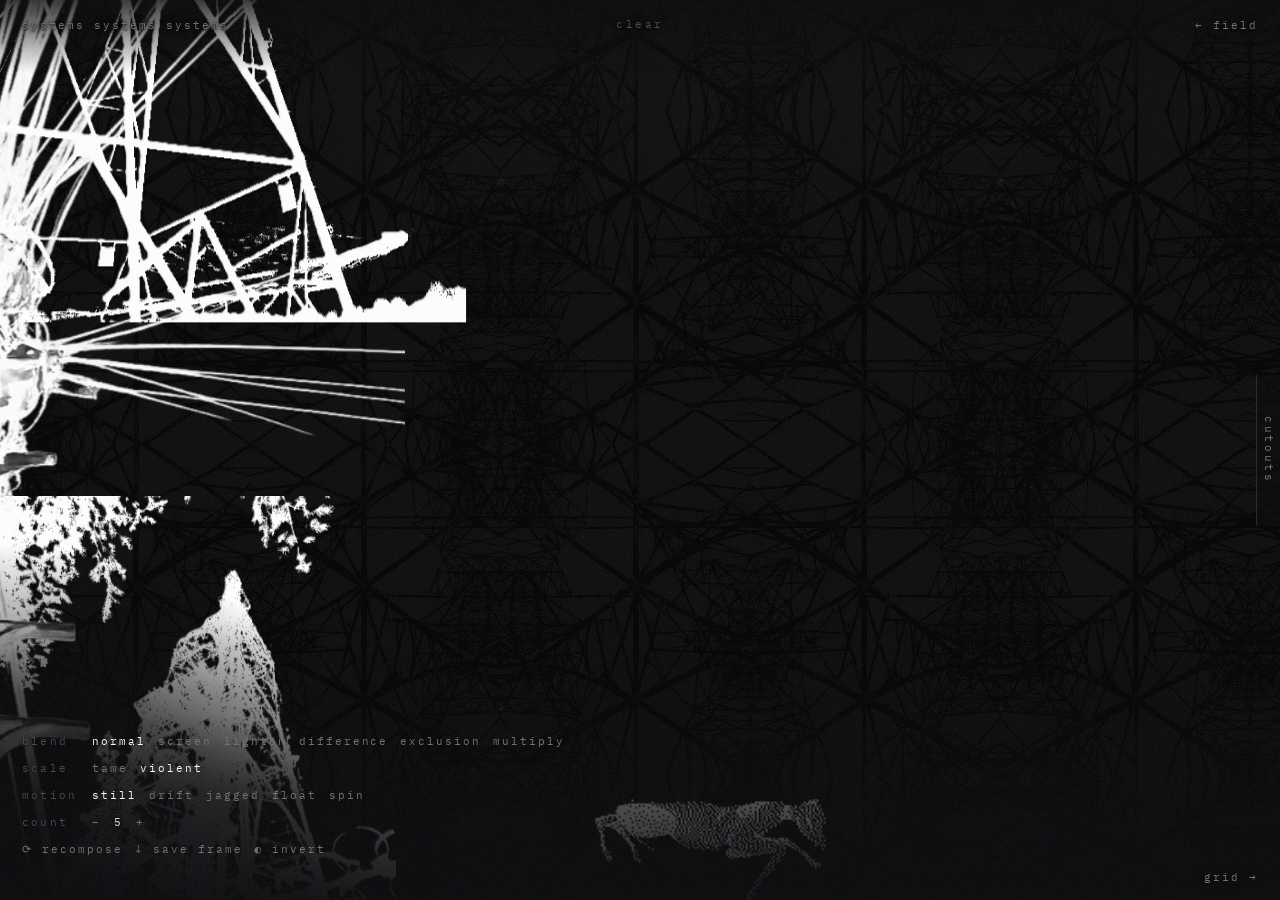
==== cutouts.html @ b9b6f1f6 "cutouts: add a 'clear' toggle that hides all chrome for a clean view Small top-centre toggle flips b" ====
<!DOCTYPE html>
<html lang="en">
<head>
<meta charset="UTF-8">
<meta name="viewport" content="width=device-width, initial-scale=1.0">

<title>systemssystemssystems — cutouts</title>
<meta name="description" content="systemssystemssystems — cutouts layered and blended on the dark ground. a new composition every load.">
<link rel="canonical" href="https://systemssystemssystems.faith/cutouts.html">
<meta name="theme-color" content="#08080a">

<meta property="og:type" content="website">
<meta property="og:site_name" content="systemssystemssystems">
<meta property="og:title" content="systemssystemssystems — cutouts">
<meta property="og:description" content="cutouts layered and blended on the dark ground. a new composition every load.">
<meta property="og:url" content="https://systemssystemssystems.faith/cutouts.html">
<meta property="og:image" content="https://systemssystemssystems.faith/images/1.2.png">
<meta name="twitter:card" content="summary_large_image">

<link rel="icon" type="image/svg+xml" href="favicon.svg">
<link rel="apple-touch-icon" href="apple-touch-icon.png">

<link rel="preconnect" href="https://fonts.googleapis.com">
<link rel="preconnect" href="https://fonts.gstatic.com" crossorigin>
<link href="https://fonts.googleapis.com/css2?family=VT323&family=IBM+Plex+Mono:wght@300;400&display=swap" rel="stylesheet">
<link rel="stylesheet" href="assets/css/site.css">
</head>
<body class="cutoutbody">

<div class="grain" aria-hidden="true"></div>

<div class="mark tl">systems systems systems</div>
<div class="mark tr"><a href="index.html">&larr; field</a></div>
<div class="mark br"><a href="grid.html">grid &rarr;</a></div>
<button type="button" class="clearbtn" id="cutclear" aria-pressed="false" aria-label="toggle clear view">clear</button>

<!-- the compositor surface: filled and moved by cutouts.js -->
<main class="cutstage" id="cutstage" aria-label="cutouts — a new composition every load"></main>

<div class="cutscrim t" aria-hidden="true"></div>
<div class="cutscrim b" aria-hidden="true"></div>
<div class="cutscrim bl" aria-hidden="true"></div>

<nav id="cutpanel" aria-label="compositor controls">
  <div class="crow"><span class="clab">blend</span><div class="copts" id="cutblend"></div></div>
  <div class="crow"><span class="clab">scale</span><div class="copts" id="cutscale"></div></div>
  <div class="crow"><span class="clab">motion</span><div class="copts" id="cutmotion"></div></div>
  <div class="crow"><span class="clab">count</span>
    <div class="cstepper">
      <button type="button" id="cutless" aria-label="fewer cutouts">&minus;</button>
      <span class="cval" id="cutcount">5</span>
      <button type="button" id="cutmore" aria-label="more cutouts">+</button>
    </div>
  </div>
  <div class="crow cedit"><span class="clab">size</span>
    <input type="range" class="csize" id="cutsize" min="0" max="1000" value="500" aria-label="resize selected cutout"></div>
  <div class="crow cedit"><span class="clab">rotate</span>
    <input type="range" class="csize" id="cutrot" min="0" max="360" value="0" aria-label="rotate selected cutout"></div>
  <div class="crow cedit">
    <button type="button" class="cdup" id="cutdup">duplicate</button>
    <button type="button" class="cpinv" id="cutpinv" aria-pressed="false">invert</button>
  </div>
  <div class="crow cedit">
    <button type="button" class="clock" id="cutlock" aria-pressed="false">motion lock</button>
    <button type="button" class="cdel" id="cutdel">remove</button>
  </div>
  <div class="crow cactions">
    <button type="button" class="crecompose" id="cutrecompose">recompose</button>
    <button type="button" class="csave" id="cutsave">save frame</button>
    <button type="button" class="cinvert" id="cutinvert" aria-pressed="false">invert</button>
  </div>
</nav>

<!-- appears while dragging a piece; drop a piece here to remove it -->
<div class="cutbin" id="cutbin" aria-hidden="true">remove</div>

<!-- cutout palette: drag (desktop) or tap (mobile) a cutout onto the canvas -->
<aside class="cuttray" id="cuttray" aria-label="cutout palette">
  <button type="button" class="tray-handle" id="trayHandle" aria-expanded="false" aria-controls="trayItems">cutouts</button>
  <div class="tray-items" id="trayItems"></div>
</aside>

<script src="works.js"></script>
<script src="assets/js/cutouts-extra.js"></script>
<script src="assets/js/cutouts.js"></script>
</body>
</html>
---- assets/css/site.css ----
/* ================================================================
   PALETTE
   ================================================================ */
:root{
  --ground: #08080a;
  --smoke:  #121215;
  --bone:   #e4e2dd;
  --dim:    #70706f;
  --hot:    #ffffff;
}

*{ margin:0; padding:0; box-sizing:border-box; }

html{ background:var(--ground); }

body{
  background:
    radial-gradient(130vw 90vh at 50% -20%, rgba(18,18,21,.5) 0%, transparent 60%),
    url("../../images/texture.png") repeat,
    var(--ground);
  background-size: auto, 500px, auto;
  color:var(--bone);
  font-family:'IBM Plex Mono', monospace;
  overflow-x:hidden;
}

::selection{ background:var(--hot); color:var(--ground); }

/* ---- photocopy grain ---- */
.grain{
  position:fixed; inset:-100px;
  pointer-events:none;
  z-index:50;
  opacity:.09;
  background-image:url("data:image/svg+xml,%3Csvg xmlns='http://www.w3.org/2000/svg' width='300' height='300'%3E%3Cfilter id='n'%3E%3CfeTurbulence type='fractalNoise' baseFrequency='0.9' numOctaves='2'/%3E%3C/filter%3E%3Crect width='300' height='300' filter='url(%23n)'/%3E%3C/svg%3E");
  animation:grain 1.1s steps(4) infinite;
}
@keyframes grain{
  0%{ transform:translate(0,0); }
  25%{ transform:translate(-40px,30px); }
  50%{ transform:translate(30px,-50px); }
  75%{ transform:translate(-30px,-20px); }
  100%{ transform:translate(0,0); }
}

/* ---- corner marks ---- */
.mark{
  position:fixed; z-index:40;
  font-size:11px; letter-spacing:.18em;
  color:var(--dim); text-transform:lowercase;
  /* dark glow so the marks stay legible over busy tiles/pieces (esp. the grid),
     instead of blending into a bright image behind them */
  text-shadow:0 1px 2px rgba(8,8,10,.95), 0 0 10px rgba(8,8,10,.85), 0 0 3px rgba(8,8,10,.9);
}
.mark.tl{ top:18px; left:22px; }
.mark.tr{ top:18px; right:22px; text-align:right; }
.mark.br{ bottom:16px; right:22px; top:auto; text-align:right; }

/* ---- opening screen ---- */
.intro{
  height:100vh;
  display:flex; flex-direction:column;
  align-items:center; justify-content:center;
}

/* ---- the title ----
   A stacked tower of three "systems" storeys on ALL screens.
   Each storey carries its own glitch ghosts on an offset clock.
   Desktop size is set here; mobile size is set in the media
   query at the bottom of this file. */
.intro h1{
  font-family:'VT323', monospace;
  font-size:16vw;
  letter-spacing:.02em;
  line-height:.82;
  font-weight:400;
  color:var(--bone);
  text-transform:uppercase;
  white-space:nowrap;
  text-align:center;
  position:relative;
  opacity:0;
  animation:
    emerge 2s ease .3s forwards,
    flicker 7s steps(1) 2.6s infinite;
}
.intro h1 span{
  position:relative;
  display:block;
}
.intro h1 span::before,
.intro h1 span::after{
  content:attr(data-text);
  position:absolute; inset:0;
  color:var(--bone);
  opacity:0;
  pointer-events:none;
}
.intro h1 span::before{ animation:ghostL 7s steps(1) 2.6s infinite; }
.intro h1 span::after{  animation:ghostR 7s steps(1) 2.6s infinite; }
/* each storey glitches on its own offset clock */
.intro h1 span:nth-child(2)::before,
.intro h1 span:nth-child(2)::after{ animation-delay:4.1s; }
.intro h1 span:nth-child(3)::before,
.intro h1 span:nth-child(3)::after{ animation-delay:5.7s; }

@keyframes emerge{
  from{ opacity:0; filter:blur(12px); }
  to{ opacity:1; filter:blur(0); }
}
@keyframes flicker{
  0%, 100% { opacity:1; }
  11%   { opacity:.55; }
  11.6% { opacity:1; }
  12.1% { opacity:.8; }
  12.5% { opacity:1; }
  37%   { opacity:.7; }
  37.4% { opacity:1; }
  61%   { opacity:.45; }
  61.5% { opacity:.9; }
  62.3% { opacity:1; }
  83%   { opacity:.85; }
  83.5% { opacity:1; }
}
@keyframes ghostL{
  0%, 100% { opacity:0; transform:none; }
  11%   { opacity:.35; transform:translateX(-4px); }
  12.5% { opacity:0;   transform:none; }
  61%   { opacity:.4;  transform:translateX(-6px) skewX(-2deg); }
  62.3% { opacity:0;   transform:none; }
}
@keyframes ghostR{
  0%, 100% { opacity:0; transform:none; }
  11.6% { opacity:.3;  transform:translateX(4px); }
  12.5% { opacity:0;   transform:none; }
  37%   { opacity:.35; transform:translateX(5px); }
  37.4% { opacity:0;   transform:none; }
  61.5% { opacity:.3;  transform:translateX(6px); }
  62.3% { opacity:0;   transform:none; }
}

/* ---- the collage field ---- */
.field{ position:relative; width:100%; }

.piece{
  position:absolute;
  cursor:pointer;
  will-change:transform;
  opacity:1;
  transition:opacity 3.4s ease;
}
.piece.moving{
  opacity:0 !important;
  pointer-events:none;
}

.piece img{
  display:block; width:100%; height:auto;
  filter:brightness(.82);
  box-shadow:0 26px 70px rgba(0,0,0,.7);
  animation:hum var(--humDur, 6s) ease-in-out var(--humDelay, 0s) infinite alternate;
}
@keyframes hum{
  from{ opacity:.45; }
  to{   opacity:1; }
}

.piece:hover img, .piece:focus-visible img{
  animation:humFast 1.1s ease-in-out infinite alternate;
  filter:brightness(1);
  box-shadow:0 0 0 1px var(--hot), 0 30px 80px rgba(0,0,0,.8);
}
/* a quick shallow flutter — the piece is awake, not frozen */
@keyframes humFast{
  from{ opacity:.8; }
  to{   opacity:1; }
}
/* linger (added by script after ~half a second of hovering):
   the flutter quickens further, like current rising in the line */
.piece.linger img{ animation-duration:.55s; }
.piece:hover{ z-index:30 !important; }
.piece:focus-visible{ outline:1px solid var(--hot); outline-offset:6px; z-index:30 !important; }

.piece figcaption{
  position:absolute; left:2px; top:calc(100% + 10px);
  font-size:10px; letter-spacing:.22em;
  color:var(--dim); text-transform:lowercase;
  opacity:0; transition:opacity .45s ease;
  white-space:nowrap;
}
.piece:hover figcaption, .piece:focus-visible figcaption{ opacity:1; }
.piece figcaption b{ color:var(--hot); font-weight:400; margin-right:.8em; }


/* ---- edge static: a fizz of noise around each piece's edges,
   strengthening as the cursor approaches (set as --staticAmt by
   the script; stays 0 on touch screens and for reduced motion) ---- */
.piece::after{
  content:'';
  position:absolute; inset:-3px;
  pointer-events:none;
  background-image:url("data:image/svg+xml,%3Csvg xmlns='http://www.w3.org/2000/svg' width='240' height='240'%3E%3Cfilter id='n'%3E%3CfeTurbulence type='fractalNoise' baseFrequency='0.9' numOctaves='2'/%3E%3C/filter%3E%3Crect width='240' height='240' filter='url(%23n)'/%3E%3C/svg%3E");
  mix-blend-mode:screen;
  opacity:var(--staticAmt, 0);
  -webkit-mask-image:radial-gradient(ellipse 62% 62% at 50% 50%, transparent 38%, black 82%);
  mask-image:radial-gradient(ellipse 62% 62% at 50% 50%, transparent 38%, black 82%);
  animation:staticshift .7s steps(3) infinite;
  transition:opacity .2s linear;
}
@keyframes staticshift{
  0%{ background-position:0 0; }
  33%{ background-position:-70px 45px; }
  66%{ background-position:55px -60px; }
  100%{ background-position:0 0; }
}

/* ---- end mark ---- */
.fin{
  position:relative;
  z-index:31;               /* above field pieces (hover z-index is 30) so a
                               drifting piece can never bury the end text */
  height:60vh;
  display:flex; align-items:center; justify-content:center;
  flex-direction:column; gap:18px;
  font-size:11px; letter-spacing:.34em;
  color:var(--dim); text-transform:lowercase;
}
/* a soft pool of ground behind the text so it stays legible even when a
   bright piece sits directly behind it */
.fin::before{
  content:''; position:absolute; inset:0; z-index:-1; pointer-events:none;
  background:radial-gradient(ellipse 62% 46% at 50% 50%,
    rgba(8,8,10,.92) 0%, rgba(8,8,10,.55) 45%, transparent 75%);
}

/* ---- lightbox ---- */
.box{
  position:fixed; inset:0; z-index:60;
  background:rgba(5,5,6,.97);
  display:none;
  align-items:center; justify-content:center;
  flex-direction:column;
}
.box.open{ display:flex; }
.box img{
  max-width:92vw; max-height:82vh;
  box-shadow:0 40px 120px rgba(0,0,0,.85);
}
.box .cap{
  margin-top:22px; font-size:11px; letter-spacing:.25em;
  color:var(--dim); text-transform:lowercase;
}
.box .cap b{ color:var(--hot); font-weight:400; margin-right:1em; }
.box .close{
  position:absolute; top:16px; right:22px;
  background:none; border:none; color:var(--dim);
  font-family:'IBM Plex Mono',monospace; font-size:12px;
  letter-spacing:.2em; cursor:pointer; padding:8px;
}
.box .close:hover{ color:var(--hot); }
.nav{
  position:absolute; top:0; bottom:0; width:34%;
  background:none; border:none; cursor:pointer;
}
.nav.prev{ left:0; } .nav.next{ right:0; }


/* ---- sound toggle (bottom-left corner) ---- */
button.mark{
  font-family:'IBM Plex Mono', monospace;
  font-size:11px; letter-spacing:.18em;
  color:var(--dim); text-transform:lowercase;
  background:none; border:none; padding:0;
  cursor:pointer;
}
button.mark:hover{ color:var(--hot); }
.mark.bl{ bottom:16px; left:22px; top:auto; }
.mark.bl.playing::before{
  content:'\25CF  ';
  color:var(--hot);
  animation:soundpulse 4s ease-in-out infinite;
}
@keyframes soundpulse{
  0%, 100% { opacity:.25; }
  50%      { opacity:.8; }
}

/* ---- navigation links ---- */
.mark a, .fin a{
  color:var(--dim); text-decoration:none;
  border-bottom:1px solid transparent;
  transition:color .3s ease, border-color .3s ease;
}
.mark a:hover, .fin a:hover{ color:var(--hot); border-bottom-color:var(--hot); }

/* ---- other transmissions: reveal tiktok + substack on hover/press ---- */
.transmissions{ position:relative; display:flex; flex-direction:column; align-items:center; }
/* the trigger looks exactly like a .fin link (buttons don't inherit font) */
.transmissions-trigger{
  font-family:'IBM Plex Mono', monospace;
  font-size:11px; letter-spacing:.34em; text-transform:lowercase;
  color:var(--dim); background:none; border:none; padding:0; cursor:pointer;
  border-bottom:1px solid transparent;
  transition:color .3s ease, border-color .3s ease;
}
.transmissions-trigger:hover{ color:var(--hot); border-bottom-color:var(--hot); }
/* the two links, hidden until the group is hovered, tapped, or focused.
   absolutely positioned so revealing them doesn't shift the page. */
.transmissions-links{
  position:absolute; top:100%; left:50%;
  transform:translateX(-50%) translateY(4px);
  /* The links box overlaps the trigger (negative top margin) and carries the
     visual spacing as top padding, so there is NO dead gap: the cursor moves
     straight from the trigger onto a still-hoverable area and the links stay
     open long enough to click. */
  margin-top:-8px;
  padding:20px 14px 0;
  display:flex; flex-direction:column; align-items:center; gap:12px;
  white-space:nowrap;
  opacity:0; visibility:hidden; pointer-events:none;
  transition:opacity .3s ease, transform .3s ease, visibility 0s linear .3s;
}
.transmissions:hover .transmissions-links,
.transmissions:focus-within .transmissions-links{
  opacity:1; visibility:visible; pointer-events:auto;
  transform:translateX(-50%) translateY(0);
  transition:opacity .3s ease, transform .3s ease, visibility 0s;
}
@media (prefers-reduced-motion:reduce){
  .transmissions-links{ transform:translateX(-50%); transition:visibility 0s linear .3s; }
  .transmissions:hover .transmissions-links,
  .transmissions:focus-within .transmissions-links{ transform:translateX(-50%); transition:visibility 0s; }
}

/* ---- grid page: an infinite draggable sheet ---- */
body.canvasbody{
  position:fixed; inset:0; width:100%;
  overflow:hidden;
  overscroll-behavior:none;
}
.gridcanvas{
  position:fixed; inset:0;
  overflow:hidden;
  touch-action:none;          /* we handle all dragging ourselves */
  cursor:grab;
}
.gridcanvas.dragging{ cursor:grabbing; }
.supergrid{
  position:absolute; left:0; top:0;
  will-change:transform;
}
.gridblock{ position:absolute; }

/* the one-time invitation */
.hint{
  position:fixed; left:50%;
  bottom:calc(18px + env(safe-area-inset-bottom));
  transform:translateX(-50%);
  z-index:40;
  font-size:11px; letter-spacing:.3em;
  color:var(--dim); text-transform:lowercase;
  transition:opacity 1.2s ease;
  pointer-events:none;
}
.hint.gone{ opacity:0; }
.grid{ display:grid; grid-template-columns:repeat(4, 1fr); gap:26px; }
@media (max-width:1100px){ .grid{ grid-template-columns:repeat(3, 1fr); } }

.tile{ cursor:pointer; }
.tile img{
  display:block; width:100%;
  aspect-ratio:1/1; object-fit:cover;   /* uniform squares; change to 3/4 for portrait tiles */
  filter:brightness(.82);
  transition:filter .3s ease, box-shadow .3s ease;
}
.tile:hover img, .tile:focus-visible img{
  filter:brightness(1);
  box-shadow:0 0 0 1px var(--hot);
}
.tile figcaption{
  margin-top:8px; font-size:10px; letter-spacing:.22em;
  color:var(--dim); text-transform:lowercase;
  white-space:nowrap; overflow:hidden; text-overflow:ellipsis;
}
.tile img{
  -webkit-user-drag:none;
  user-select:none;
  -webkit-user-select:none;
}
.tile figcaption b{ color:var(--hot); font-weight:400; margin-right:.8em; }

@media (prefers-reduced-motion: reduce){
  .grain{ animation:none; }
  .intro h1{ animation:emerge 0s forwards; opacity:1; }
  .intro h1 span::before, .intro h1 span::after{ animation:none; opacity:0; }
  .piece{ transform:none !important; transition:none; }
  .piece img{ animation:none; opacity:1; }
  .piece::after{ animation:none; opacity:0 !important; }
}

/* ================================================================
   MOBILE — last in the file so it always wins on small screens
   ================================================================ */
@media (max-width:640px){
  /* sound toggle on phones: bottom-right, lifted clear of browser
     toolbars (safe-area) so it can't collide with anything */
  .mark.bl{
    left:auto; right:22px; top:auto;
    bottom:calc(14px + env(safe-area-inset-bottom));
  }

  /* the sound toggle takes bottom-right on phones, so send the corner
     'cutouts ->' link to bottom-left to avoid overlapping it. On the
     cutouts page the control panel owns bottom-left, so that page keeps
     its corner link bottom-right (no sound toggle there to collide with). */
  .mark.br{
    left:22px; right:auto;
    bottom:calc(14px + env(safe-area-inset-bottom));
  }
  .cutoutbody .mark.br{ left:auto; right:22px; }

  /* the title tower, sized for phones */
  .intro h1{
    font-size:23vw;
    line-height:.82;
    letter-spacing:.03em;
  }

  /* captions can't be hovered on a phone — show them faintly, always */
  .piece figcaption{ opacity:.55; font-size:9px; }

  /* lighter shadows: cheaper to render, and phone screens crush
     dark detail anyway */
  .piece img{ box-shadow:0 14px 36px rgba(0,0,0,.6); }

  /* grid page: two columns on phones */
  .grid{ grid-template-columns:repeat(2, 1fr); gap:14px; }
}

/* ================================================================
   CUTOUTS PAGE (cutouts.html) — a compositor surface.
   Everything here is scoped under .cutoutbody so it can't touch the
   field or grid pages, and the whole page deletes cleanly.
   ================================================================ */
.cutoutbody{ position:fixed; inset:0; width:100%; height:100%; overflow:hidden; }

.cutoutbody .cutstage{ position:fixed; inset:0; z-index:1; overflow:hidden; touch-action:none; }
.cutoutbody .cutout{
  position:absolute; top:0; left:0;
  transform-origin:center center; will-change:transform;
}
.cutoutbody .cutout img{ display:block; width:100%; height:auto; }

/* legibility scrims (between the stage and the marks) */
.cutoutbody .cutscrim{ position:fixed; left:0; right:0; z-index:4; pointer-events:none; }
.cutoutbody .cutscrim.t{ top:0; height:72px;
  background:linear-gradient(to bottom, rgba(8,8,10,.82), transparent); }
.cutoutbody .cutscrim.b{ bottom:0; height:280px;
  background:linear-gradient(to top, rgba(8,8,10,.96), rgba(8,8,10,.72) 38%, rgba(8,8,10,.28) 66%, transparent); }
.cutoutbody .cutscrim.bl{ left:0; right:auto; bottom:0; width:470px; height:400px;
  background:radial-gradient(125% 120% at 0% 100%, rgba(8,8,10,.97), rgba(8,8,10,.64) 44%, transparent 74%); }

/* control cluster — same lowercase, letterspaced voice as the marks */
.cutoutbody #cutpanel{
  position:fixed; z-index:6; left:22px; bottom:44px;
  display:flex; flex-direction:column; gap:13px;
  font-size:11px; letter-spacing:.18em; text-transform:lowercase;
  /* a soft dark halo so the controls hold up over a bright piece behind them */
  text-shadow:0 1px 2px rgba(8,8,10,.9), 0 0 7px rgba(8,8,10,.7);
}
.cutoutbody .crow{ display:flex; align-items:baseline; gap:12px; }
.cutoutbody .clab{ color:#45454a; width:58px; flex:none; letter-spacing:.2em; }
.cutoutbody .copts{ display:flex; gap:12px; flex-wrap:wrap; }
.cutoutbody #cutpanel button{
  font:inherit; letter-spacing:inherit; text-transform:inherit;
  background:none; border:none; padding:0; cursor:pointer;
  color:var(--dim); transition:color .25s ease;
}
.cutoutbody #cutpanel button:hover{ color:var(--bone); }
.cutoutbody #cutpanel button.on{ color:var(--hot); }
.cutoutbody #cutpanel button:disabled{ color:#2c2c30; cursor:default; }
.cutoutbody #cutpanel button:focus-visible{ outline:1px solid var(--hot); outline-offset:3px; }
.cutoutbody .cstepper{ display:flex; align-items:baseline; gap:10px; }
.cutoutbody .cval{ color:var(--bone); min-width:1.4em; text-align:center; font-variant-numeric:tabular-nums; }
.cutoutbody .crecompose{ color:var(--bone); }
.cutoutbody .crecompose:hover{ color:var(--hot); }
.cutoutbody .crecompose::before{ content:"\27F3\A0"; }
.cutoutbody .csave{ color:var(--bone); }
.cutoutbody .csave:hover{ color:var(--hot); }
.cutoutbody .csave::before{ content:"\2193\A0"; }   /* down arrow */
.cutoutbody .cactions{ flex-wrap:wrap; }
.cutoutbody .cinvert{ color:var(--bone); }
.cutoutbody .cinvert:hover{ color:var(--hot); }
.cutoutbody .cinvert.on{ color:var(--hot); }
.cutoutbody .cinvert::before{ content:"\25D0\A0"; }  /* half-filled circle */

/* per-piece edit row — shown only when a cutout is selected */
.cutoutbody .cedit{ display:none; align-items:center; gap:10px; }
.cutoutbody .cedit.show{ display:flex; }
.cutoutbody .csize{
  -webkit-appearance:none; appearance:none; width:94px; height:2px;
  background:rgba(228,226,221,.35); outline:none; cursor:pointer;
}
.cutoutbody .csize::-webkit-slider-thumb{ -webkit-appearance:none; width:11px; height:11px; border-radius:50%; background:var(--bone); cursor:pointer; }
.cutoutbody .csize::-moz-range-thumb{ width:11px; height:11px; border:none; border-radius:50%; background:var(--bone); cursor:pointer; }
.cutoutbody .clock.on{ color:var(--hot); }
.cutoutbody .cdup{ color:var(--bone); }
.cutoutbody .cpinv.on{ color:var(--hot); }
.cutoutbody .cdel{ color:var(--bone); }
.cutoutbody .cdel:hover{ color:#e08582; }
.cutoutbody .cdel::before{ content:"\2715\A0"; }   /* ✕ */
/* keep the slider visible when the page is inverted (light ground) */
body.cutoutbody.page-inverted .csize{ background:rgba(20,20,22,.45); }
body.cutoutbody.page-inverted .csize::-webkit-slider-thumb{ background:#151517; }
body.cutoutbody.page-inverted .csize::-moz-range-thumb{ background:#151517; }

/* invert the whole page (a negative of the composition), but double-invert the
   controls + marks back to normal so they stay legible on the flipped ground */
body.cutoutbody.page-inverted{ filter:invert(1); }
body.cutoutbody.page-inverted #cutpanel,
body.cutoutbody.page-inverted .mark,
body.cutoutbody.page-inverted .cuttray,
body.cutoutbody.page-inverted .cutbin,
body.cutoutbody.page-inverted .clearbtn{ filter:invert(1); }
/* the double-invert renders controls in their normal (dark-ground) palette, but
   they now sit on a light ground — recolour them dark so they stay legible */
body.cutoutbody.page-inverted .mark,
body.cutoutbody.page-inverted .mark a{ color:#3a3a3e; text-shadow:none; }
body.cutoutbody.page-inverted #cutpanel button{ color:#55555a; }
body.cutoutbody.page-inverted #cutpanel button:hover,
body.cutoutbody.page-inverted #cutpanel button.on{ color:#101013; }
body.cutoutbody.page-inverted #cutpanel .clab{ color:#8c8c90; }
body.cutoutbody.page-inverted #cutpanel .cval{ color:#101013; }
body.cutoutbody.page-inverted #cutpanel{ text-shadow:none; }

/* ---- cutout palette (right-edge tray): drag/tap a cutout onto the canvas ---- */
.cutoutbody .cuttray{
  position:fixed; top:0; right:0; height:100%; z-index:7;
  display:flex; align-items:center;
  transform:translateX(calc(100% - 24px));   /* hidden; handle peeks in */
  transition:transform .28s ease;
}
.cutoutbody .cuttray:hover,
.cutoutbody .cuttray.open{ transform:translateX(0); }
.cutoutbody .tray-handle{
  align-self:center; flex:none; width:24px; height:150px; padding:0;
  writing-mode:vertical-rl; text-orientation:mixed;
  background:rgba(8,8,10,.72); color:var(--dim);
  font-family:inherit; font-size:11px; letter-spacing:.24em; text-transform:lowercase;
  border:none; border-left:1px solid rgba(228,226,221,.14); cursor:pointer;
  transition:color .25s ease;
}
.cutoutbody .tray-handle:hover{ color:var(--bone); }
.cutoutbody .tray-items{
  width:134px; height:100%; box-sizing:border-box;
  background:rgba(9,9,11,.9); border-left:1px solid rgba(228,226,221,.1);
  overflow-y:auto; overflow-x:hidden;
  /* top/bottom inset clears the corner marks (← field, grid →) */
  padding:48px 13px; display:flex; flex-direction:column; gap:12px;
}
.cutoutbody .tray-item{
  flex:none; width:100%; aspect-ratio:1/1;
  background:#141417; border:1px solid rgba(228,226,221,.09);
  display:flex; align-items:center; justify-content:center;
  cursor:grab; touch-action:pan-y;   /* vertical swipe scrolls the strip; horizontal drag pulls a cutout out */
  transition:border-color .2s ease, opacity .2s ease;
}
.cutoutbody .tray-item:hover{ border-color:rgba(228,226,221,.35); }
.cutoutbody .tray-item.added{ opacity:.35; }
.cutoutbody .tray-item img{ max-width:84%; max-height:84%; object-fit:contain; pointer-events:none; }

/* clear-view toggle: small, top-centre, always visible (even in clear mode) */
.cutoutbody .clearbtn{
  position:fixed; z-index:41; top:13px; left:50%; transform:translateX(-50%);
  font-family:inherit; font-size:11px; letter-spacing:.22em; text-transform:lowercase;
  color:#4a4a49; background:none; border:none; padding:4px 6px; cursor:pointer;
  text-shadow:0 1px 2px rgba(8,8,10,.9), 0 0 8px rgba(8,8,10,.8);
  transition:color .25s ease;
}
.cutoutbody .clearbtn:hover, .cutoutbody .clearbtn.on{ color:var(--bone); }
/* clear mode: hide the chrome, keep the composition + the toggle */
body.cutoutbody.clear .mark,
body.cutoutbody.clear #cutpanel,
body.cutoutbody.clear .cuttray,
body.cutoutbody.clear .cutbin{ display:none; }

/* the bin: fades in while dragging a piece; drop a piece on it to remove it */
.cutoutbody .cutbin{
  position:fixed; z-index:8; left:50%; top:46px; bottom:auto;   /* top-centre, clear of the panel */
  transform:translateX(-50%) translateY(-14px);
  padding:11px 22px; font-size:11px; letter-spacing:.24em; text-transform:lowercase;
  color:var(--dim); background:rgba(8,8,10,.72);
  border:1px solid rgba(228,226,221,.18);
  opacity:0; pointer-events:none;
  transition:opacity .18s ease, transform .18s ease, color .18s ease, border-color .18s ease, background .18s ease;
}
.cutoutbody .cutbin::before{ content:"\2715\A0"; }   /* ✕ */
.cutoutbody .cutbin.show{ opacity:1; transform:translateX(-50%) translateY(0); }
.cutoutbody .cutbin.over{ color:var(--bone); border-color:#c8524f; background:rgba(48,12,12,.82); }

/* the ghost that follows the cursor while dragging a cutout out of the tray */
.drag-ghost{
  position:fixed; z-index:60; left:0; top:0; width:130px; height:130px;
  transform:translate(-50%,-50%); pointer-events:none; opacity:0;
  transition:opacity .12s ease;
}
.drag-ghost.show{ opacity:.82; }
.drag-ghost img{ max-width:100%; max-height:100%; object-fit:contain; }

@media (max-width:640px){
  /* phones: same right-edge tray, but tap-to-add (no drag) and a bit narrower */
  .cutoutbody .cuttray{ transform:translateX(calc(100% - 22px)); }
  .cutoutbody .cuttray.open{ transform:translateX(0); }
  .cutoutbody .tray-handle{ height:120px; }
  .cutoutbody .tray-items{ width:116px; padding:46px 10px; }
}

.cutoutbody .cuthint{
  position:fixed; z-index:5; bottom:16px; left:50%; transform:translateX(-50%);
  font-size:11px; letter-spacing:.26em; text-transform:lowercase;
  color:#4a4a49; text-align:center; white-space:nowrap; pointer-events:none;
}

@media (prefers-reduced-motion: reduce){
  .cutoutbody .cutout{ will-change:auto; }
}
@media (max-width:640px){
  .cutoutbody #cutpanel{ bottom:38px; gap:11px; }
  .cutoutbody .cuthint{ font-size:9px; letter-spacing:.18em; }
}
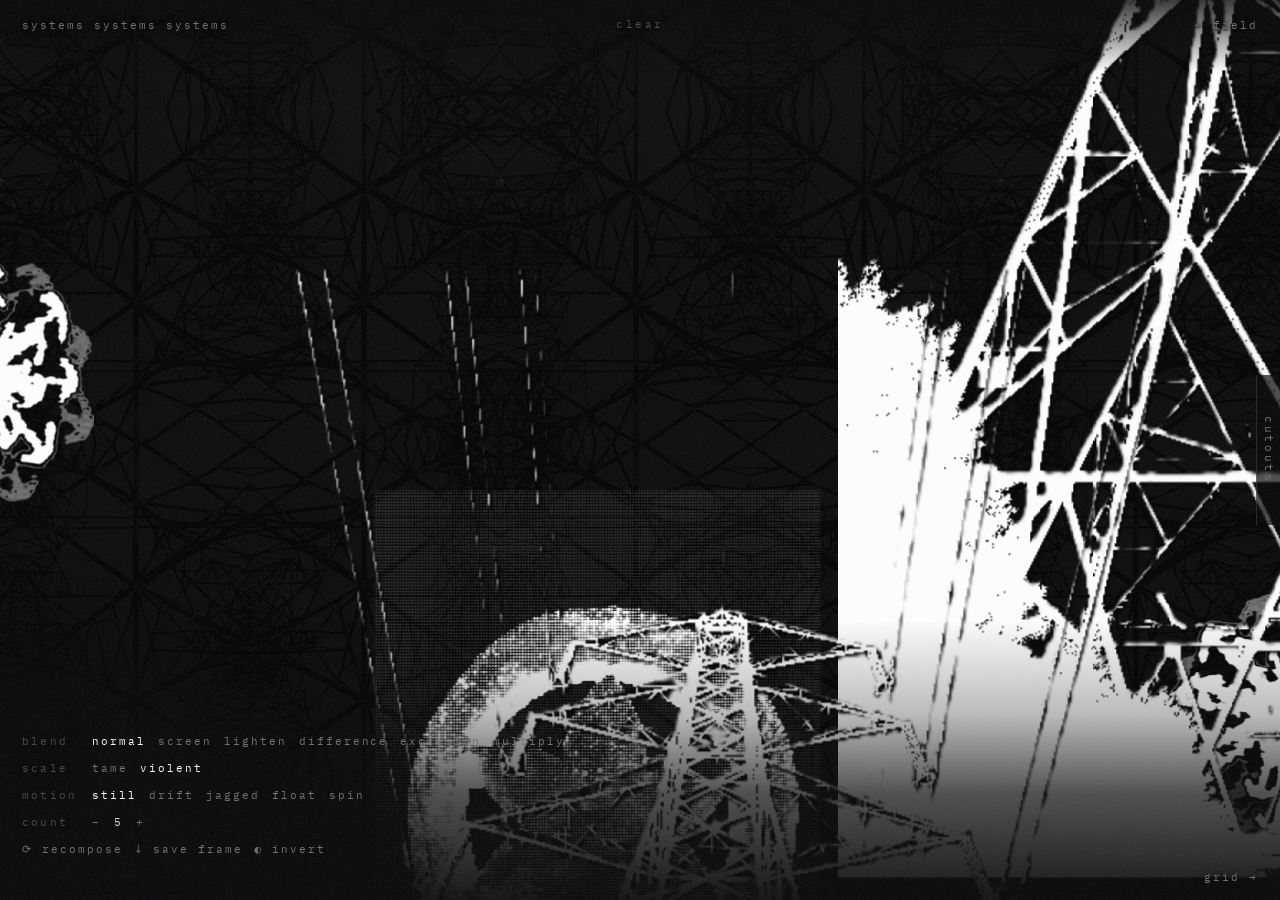
==== commit 224948b1: "cutouts: mobile declutter + easier reselection, grab pieces under panel - #1 clear toggle moves to t" ====
--- a/cutouts.html
+++ b/cutouts.html
@@ -33,6 +33,8 @@
 <div class="mark tr"><a href="index.html">&larr; field</a></div>
 <div class="mark br"><a href="grid.html">grid &rarr;</a></div>
 <button type="button" class="clearbtn" id="cutclear" aria-pressed="false" aria-label="toggle clear view">clear</button>
+<!-- phones only: collapses the dev control rows so the page opens clean -->
+<button type="button" class="panelbtn" id="cutctrls" aria-pressed="false" aria-expanded="false" aria-controls="cutpanel">controls</button>
 
 <!-- the compositor surface: filled and moved by cutouts.js -->
 <main class="cutstage" id="cutstage" aria-label="cutouts — a new composition every load"></main>
--- a/assets/css/site.css
+++ b/assets/css/site.css
@@ -467,7 +467,13 @@
   font-size:11px; letter-spacing:.18em; text-transform:lowercase;
   /* a soft dark halo so the controls hold up over a bright piece behind them */
   text-shadow:0 1px 2px rgba(8,8,10,.9), 0 0 7px rgba(8,8,10,.7);
-}
+  /* only the actual controls (below) catch pointers — every label word and gap
+     lets a press fall through to the canvas, so a piece under the panel is still
+     grabbable, especially on phones where the panel sits over the composition */
+  pointer-events:none;
+}
+.cutoutbody #cutpanel button,
+.cutoutbody #cutpanel input{ pointer-events:auto; }
 .cutoutbody .crow{ display:flex; align-items:baseline; gap:12px; }
 .cutoutbody .clab{ color:#45454a; width:58px; flex:none; letter-spacing:.2em; }
 .cutoutbody .copts{ display:flex; gap:12px; flex-wrap:wrap; }
@@ -521,7 +527,8 @@
 body.cutoutbody.page-inverted .mark,
 body.cutoutbody.page-inverted .cuttray,
 body.cutoutbody.page-inverted .cutbin,
-body.cutoutbody.page-inverted .clearbtn{ filter:invert(1); }
+body.cutoutbody.page-inverted .clearbtn,
+body.cutoutbody.page-inverted .panelbtn{ filter:invert(1); }
 /* the double-invert renders controls in their normal (dark-ground) palette, but
    they now sit on a light ground — recolour them dark so they stay legible */
 body.cutoutbody.page-inverted .mark,
@@ -578,11 +585,17 @@
   transition:color .25s ease;
 }
 .cutoutbody .clearbtn:hover, .cutoutbody .clearbtn.on{ color:var(--bone); }
-/* clear mode: hide the chrome, keep the composition + the toggle */
+
+/* controls toggle: phones only (see the mobile block). On desktop the panel is
+   always open, so the toggle is hidden. */
+.cutoutbody .panelbtn{ display:none; }
+
+/* clear mode: hide the chrome, keep the composition + the clear toggle */
 body.cutoutbody.clear .mark,
 body.cutoutbody.clear #cutpanel,
 body.cutoutbody.clear .cuttray,
-body.cutoutbody.clear .cutbin{ display:none; }
+body.cutoutbody.clear .cutbin,
+body.cutoutbody.clear .panelbtn{ display:none; }
 
 /* the bin: fades in while dragging a piece; drop a piece on it to remove it */
 .cutoutbody .cutbin{
@@ -627,4 +640,25 @@
 @media (max-width:640px){
   .cutoutbody #cutpanel{ bottom:38px; gap:11px; }
   .cutoutbody .cuthint{ font-size:9px; letter-spacing:.18em; }
-}
+
+  /* the top-left 'systems systems systems' mark is wide on a phone and ran under
+     the centred clear toggle — tuck clear into the top-right, below '← field' */
+  .cutoutbody .clearbtn{ top:42px; left:auto; right:16px; transform:none; }
+
+  /* collapse the dev control rows behind a 'controls' toggle so the page opens
+     clean and stops eating the bottom third of the screen. The per-piece edit
+     rows (.cedit) keep their own show-on-select logic, so tapping a piece still
+     brings up size / rotate / duplicate / lock / remove immediately. */
+  .cutoutbody #cutpanel .crow:not(.cedit){ display:none; }
+  body.cutoutbody.panel-open #cutpanel .crow:not(.cedit){ display:flex; }
+
+  .cutoutbody .panelbtn{
+    display:block; position:fixed; z-index:41;
+    left:22px; bottom:calc(12px + env(safe-area-inset-bottom));
+    font-family:inherit; font-size:11px; letter-spacing:.22em; text-transform:lowercase;
+    color:#4a4a49; background:none; border:none; padding:4px 6px; cursor:pointer;
+    text-shadow:0 1px 2px rgba(8,8,10,.9), 0 0 8px rgba(8,8,10,.8);
+    transition:color .25s ease;
+  }
+  .cutoutbody .panelbtn:hover, .cutoutbody .panelbtn.on{ color:var(--bone); }
+}
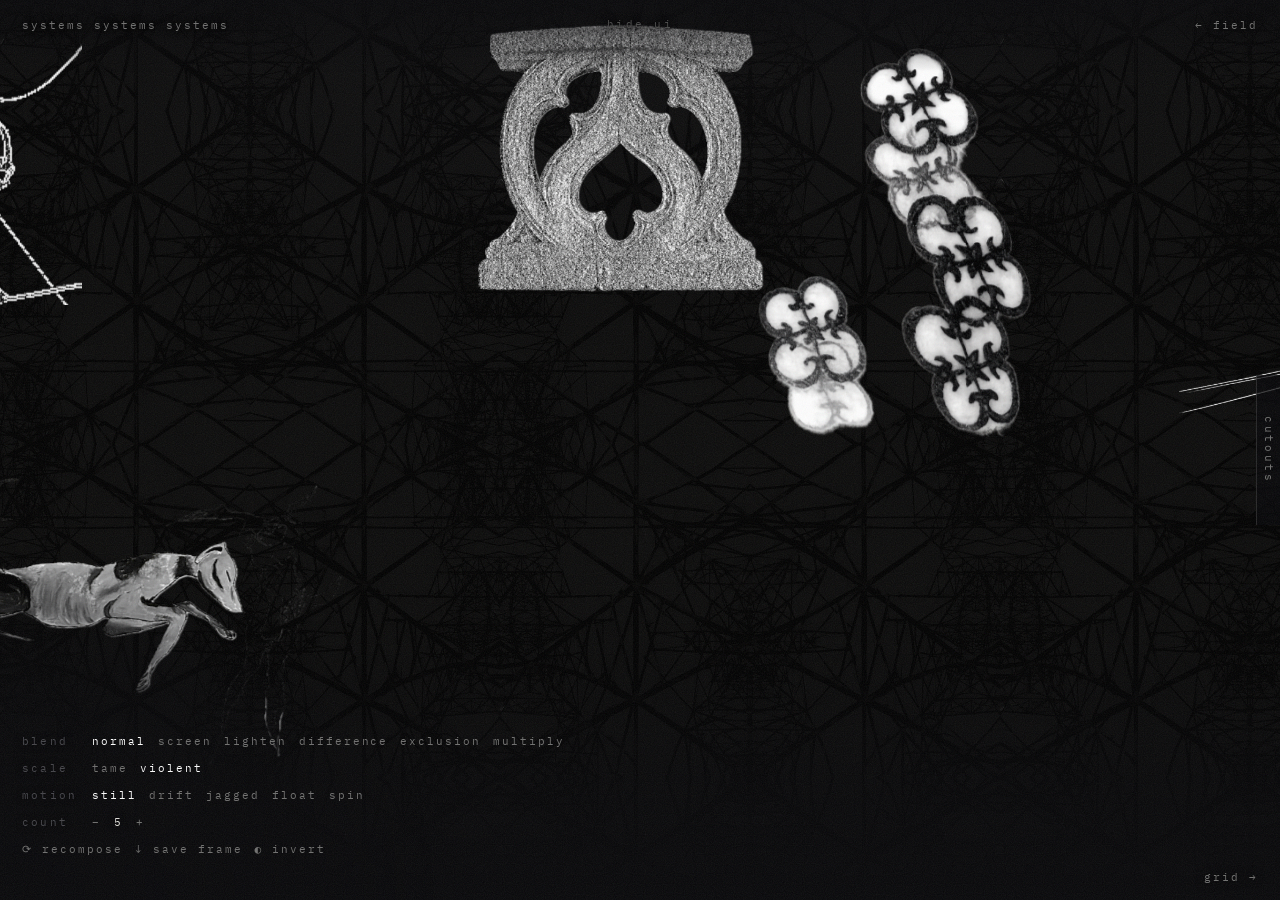
==== commit b089d173: "cutouts: phones open with 3 pieces; rename 'clear' to 'hide ui' / 'show ui' - mobile default count i" ====
--- a/cutouts.html
+++ b/cutouts.html
@@ -32,7 +32,7 @@
 <div class="mark tl">systems systems systems</div>
 <div class="mark tr"><a href="index.html">&larr; field</a></div>
 <div class="mark br"><a href="grid.html">grid &rarr;</a></div>
-<button type="button" class="clearbtn" id="cutclear" aria-pressed="false" aria-label="toggle clear view">clear</button>
+<button type="button" class="clearbtn" id="cutclear" aria-pressed="false" aria-label="hide the interface for a clean view">hide ui</button>
 <!-- phones only: collapses the dev control rows so the page opens clean -->
 <button type="button" class="panelbtn" id="cutctrls" aria-pressed="false" aria-expanded="false" aria-controls="cutpanel">controls</button>
 
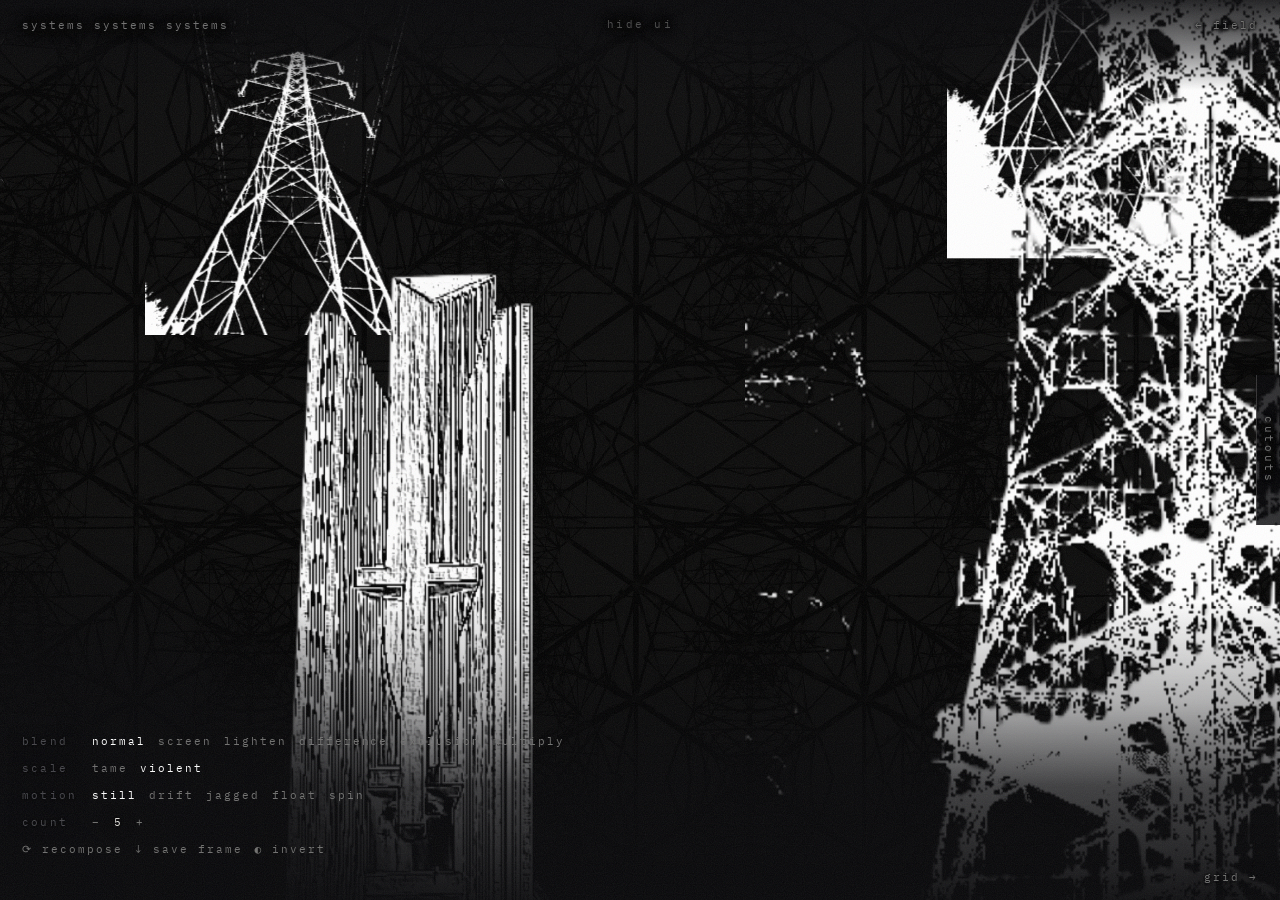
==== commit 3a7fd6fe: "cutouts: rename page to 'collage'; add web +/- nudges to size & rotate - page is now 'collage' in th" ====
--- a/cutouts.html
+++ b/cutouts.html
@@ -4,15 +4,15 @@
 <meta charset="UTF-8">
 <meta name="viewport" content="width=device-width, initial-scale=1.0">
 
-<title>systemssystemssystems — cutouts</title>
-<meta name="description" content="systemssystemssystems — cutouts layered and blended on the dark ground. a new composition every load.">
+<title>systemssystemssystems collage</title>
+<meta name="description" content="systemssystemssystems collage: cutouts layered and blended on the dark ground. a new composition every load.">
 <link rel="canonical" href="https://systemssystemssystems.faith/cutouts.html">
 <meta name="theme-color" content="#08080a">
 
 <meta property="og:type" content="website">
 <meta property="og:site_name" content="systemssystemssystems">
-<meta property="og:title" content="systemssystemssystems — cutouts">
-<meta property="og:description" content="cutouts layered and blended on the dark ground. a new composition every load.">
+<meta property="og:title" content="systemssystemssystems collage">
+<meta property="og:description" content="collage: cutouts layered and blended on the dark ground. a new composition every load.">
 <meta property="og:url" content="https://systemssystemssystems.faith/cutouts.html">
 <meta property="og:image" content="https://systemssystemssystems.faith/images/1.2.png">
 <meta name="twitter:card" content="summary_large_image">
@@ -37,7 +37,7 @@
 <button type="button" class="panelbtn" id="cutctrls" aria-pressed="false" aria-expanded="false" aria-controls="cutpanel">controls</button>
 
 <!-- the compositor surface: filled and moved by cutouts.js -->
-<main class="cutstage" id="cutstage" aria-label="cutouts — a new composition every load"></main>
+<main class="cutstage" id="cutstage" aria-label="collage — a new composition every load"></main>
 
 <div class="cutscrim t" aria-hidden="true"></div>
 <div class="cutscrim b" aria-hidden="true"></div>
@@ -55,9 +55,13 @@
     </div>
   </div>
   <div class="crow cedit"><span class="clab">size</span>
-    <input type="range" class="csize" id="cutsize" min="0" max="1000" value="500" aria-label="resize selected cutout"></div>
+    <button type="button" class="cnudge" id="cutsizedn" aria-label="smaller">&minus;</button>
+    <input type="range" class="csize" id="cutsize" min="0" max="1000" value="500" aria-label="resize selected cutout">
+    <button type="button" class="cnudge" id="cutsizeup" aria-label="larger">+</button></div>
   <div class="crow cedit"><span class="clab">rotate</span>
-    <input type="range" class="csize" id="cutrot" min="0" max="360" value="0" aria-label="rotate selected cutout"></div>
+    <button type="button" class="cnudge" id="cutrotdn" aria-label="rotate counter-clockwise">&minus;</button>
+    <input type="range" class="csize" id="cutrot" min="0" max="360" value="0" aria-label="rotate selected cutout">
+    <button type="button" class="cnudge" id="cutrotup" aria-label="rotate clockwise">+</button></div>
   <div class="crow cedit">
     <button type="button" class="cdup" id="cutdup">duplicate</button>
     <button type="button" class="cpinv" id="cutpinv" aria-pressed="false">invert</button>
--- a/assets/css/site.css
+++ b/assets/css/site.css
@@ -442,7 +442,15 @@
    Everything here is scoped under .cutoutbody so it can't touch the
    field or grid pages, and the whole page deletes cleanly.
    ================================================================ */
-.cutoutbody{ position:fixed; inset:0; width:100%; height:100%; overflow:hidden; }
+.cutoutbody{
+  position:fixed; inset:0; width:100%; height:100%; overflow:hidden;
+  /* shared control halo — a dense dark ring so every control reads over a bright,
+     busy cutout without needing a solid box behind it (keeps the floating-text
+     look). Tuned in one place; used by the panel, marks, toggles and tray. */
+  --halo: 0 0 2px rgba(8,8,10,.98), 0 0 4px rgba(8,8,10,.95),
+          0 1px 3px rgba(8,8,10,.98), 0 0 9px rgba(8,8,10,.82),
+          0 0 16px rgba(8,8,10,.6);
+}
 
 .cutoutbody .cutstage{ position:fixed; inset:0; z-index:1; overflow:hidden; touch-action:none; }
 .cutoutbody .cutout{
@@ -451,22 +459,26 @@
 }
 .cutoutbody .cutout img{ display:block; width:100%; height:auto; }
 
+/* the corner marks share the control halo on this page (scoped here so the
+   field/grid marks keep their own lighter treatment) */
+.cutoutbody .mark{ text-shadow:var(--halo); }
+
 /* legibility scrims (between the stage and the marks) */
 .cutoutbody .cutscrim{ position:fixed; left:0; right:0; z-index:4; pointer-events:none; }
-.cutoutbody .cutscrim.t{ top:0; height:72px;
-  background:linear-gradient(to bottom, rgba(8,8,10,.82), transparent); }
-.cutoutbody .cutscrim.b{ bottom:0; height:280px;
-  background:linear-gradient(to top, rgba(8,8,10,.96), rgba(8,8,10,.72) 38%, rgba(8,8,10,.28) 66%, transparent); }
-.cutoutbody .cutscrim.bl{ left:0; right:auto; bottom:0; width:470px; height:400px;
-  background:radial-gradient(125% 120% at 0% 100%, rgba(8,8,10,.97), rgba(8,8,10,.64) 44%, transparent 74%); }
+.cutoutbody .cutscrim.t{ top:0; height:90px;
+  background:linear-gradient(to bottom, rgba(8,8,10,.9), rgba(8,8,10,.5) 55%, transparent); }
+.cutoutbody .cutscrim.b{ bottom:0; height:300px;
+  background:linear-gradient(to top, rgba(8,8,10,.97), rgba(8,8,10,.78) 38%, rgba(8,8,10,.32) 66%, transparent); }
+.cutoutbody .cutscrim.bl{ left:0; right:auto; bottom:0; width:500px; height:430px;
+  background:radial-gradient(125% 120% at 0% 100%, rgba(8,8,10,.98), rgba(8,8,10,.7) 46%, transparent 76%); }
 
 /* control cluster — same lowercase, letterspaced voice as the marks */
 .cutoutbody #cutpanel{
   position:fixed; z-index:6; left:22px; bottom:44px;
   display:flex; flex-direction:column; gap:13px;
   font-size:11px; letter-spacing:.18em; text-transform:lowercase;
-  /* a soft dark halo so the controls hold up over a bright piece behind them */
-  text-shadow:0 1px 2px rgba(8,8,10,.9), 0 0 7px rgba(8,8,10,.7);
+  /* a dense dark halo so the controls hold up over a bright piece behind them */
+  text-shadow:var(--halo);
   /* only the actual controls (below) catch pointers — every label word and gap
      lets a press fall through to the canvas, so a piece under the panel is still
      grabbable, especially on phones where the panel sits over the composition */
@@ -509,6 +521,10 @@
 }
 .cutoutbody .csize::-webkit-slider-thumb{ -webkit-appearance:none; width:11px; height:11px; border-radius:50%; background:var(--bone); cursor:pointer; }
 .cutoutbody .csize::-moz-range-thumb{ width:11px; height:11px; border:none; border-radius:50%; background:var(--bone); cursor:pointer; }
+/* web-only +/- nudges flanking the size/rotate sliders (hidden on phones,
+   where the touch slider is easy enough) */
+.cutoutbody .cnudge{ flex:none; width:15px; padding:1px 2px; font-size:14px; line-height:1; text-align:center; color:var(--bone); }
+.cutoutbody .cnudge:hover{ color:var(--hot); }
 .cutoutbody .clock.on{ color:var(--hot); }
 .cutoutbody .cdup{ color:var(--bone); }
 .cutoutbody .cpinv.on{ color:var(--hot); }
@@ -539,6 +555,10 @@
 body.cutoutbody.page-inverted #cutpanel .clab{ color:#8c8c90; }
 body.cutoutbody.page-inverted #cutpanel .cval{ color:#101013; }
 body.cutoutbody.page-inverted #cutpanel{ text-shadow:none; }
+/* the halo would double-invert to a light glow on the flipped ground — drop it */
+body.cutoutbody.page-inverted .clearbtn,
+body.cutoutbody.page-inverted .panelbtn,
+body.cutoutbody.page-inverted .tray-handle{ text-shadow:none; }
 
 /* ---- cutout palette (right-edge tray): drag/tap a cutout onto the canvas ---- */
 .cutoutbody .cuttray{
@@ -552,9 +572,10 @@
 .cutoutbody .tray-handle{
   align-self:center; flex:none; width:24px; height:150px; padding:0;
   writing-mode:vertical-rl; text-orientation:mixed;
-  background:rgba(8,8,10,.72); color:var(--dim);
+  background:rgba(8,8,10,.84); color:var(--dim);
   font-family:inherit; font-size:11px; letter-spacing:.24em; text-transform:lowercase;
-  border:none; border-left:1px solid rgba(228,226,221,.14); cursor:pointer;
+  border:none; border-left:1px solid rgba(228,226,221,.2); cursor:pointer;
+  text-shadow:var(--halo);
   transition:color .25s ease;
 }
 .cutoutbody .tray-handle:hover{ color:var(--bone); }
@@ -581,7 +602,7 @@
   position:fixed; z-index:41; top:13px; left:50%; transform:translateX(-50%);
   font-family:inherit; font-size:11px; letter-spacing:.22em; text-transform:lowercase;
   color:#4a4a49; background:none; border:none; padding:4px 6px; cursor:pointer;
-  text-shadow:0 1px 2px rgba(8,8,10,.9), 0 0 8px rgba(8,8,10,.8);
+  text-shadow:var(--halo);
   transition:color .25s ease;
 }
 .cutoutbody .clearbtn:hover, .cutoutbody .clearbtn.on{ color:var(--bone); }
@@ -657,8 +678,11 @@
     left:22px; bottom:calc(12px + env(safe-area-inset-bottom));
     font-family:inherit; font-size:11px; letter-spacing:.22em; text-transform:lowercase;
     color:#4a4a49; background:none; border:none; padding:4px 6px; cursor:pointer;
-    text-shadow:0 1px 2px rgba(8,8,10,.9), 0 0 8px rgba(8,8,10,.8);
+    text-shadow:var(--halo);
     transition:color .25s ease;
   }
   .cutoutbody .panelbtn:hover, .cutoutbody .panelbtn.on{ color:var(--bone); }
-}
+
+  /* the +/- nudges are a web (trackpad) affordance; the touch slider is fine */
+  .cutoutbody .cnudge{ display:none; }
+}
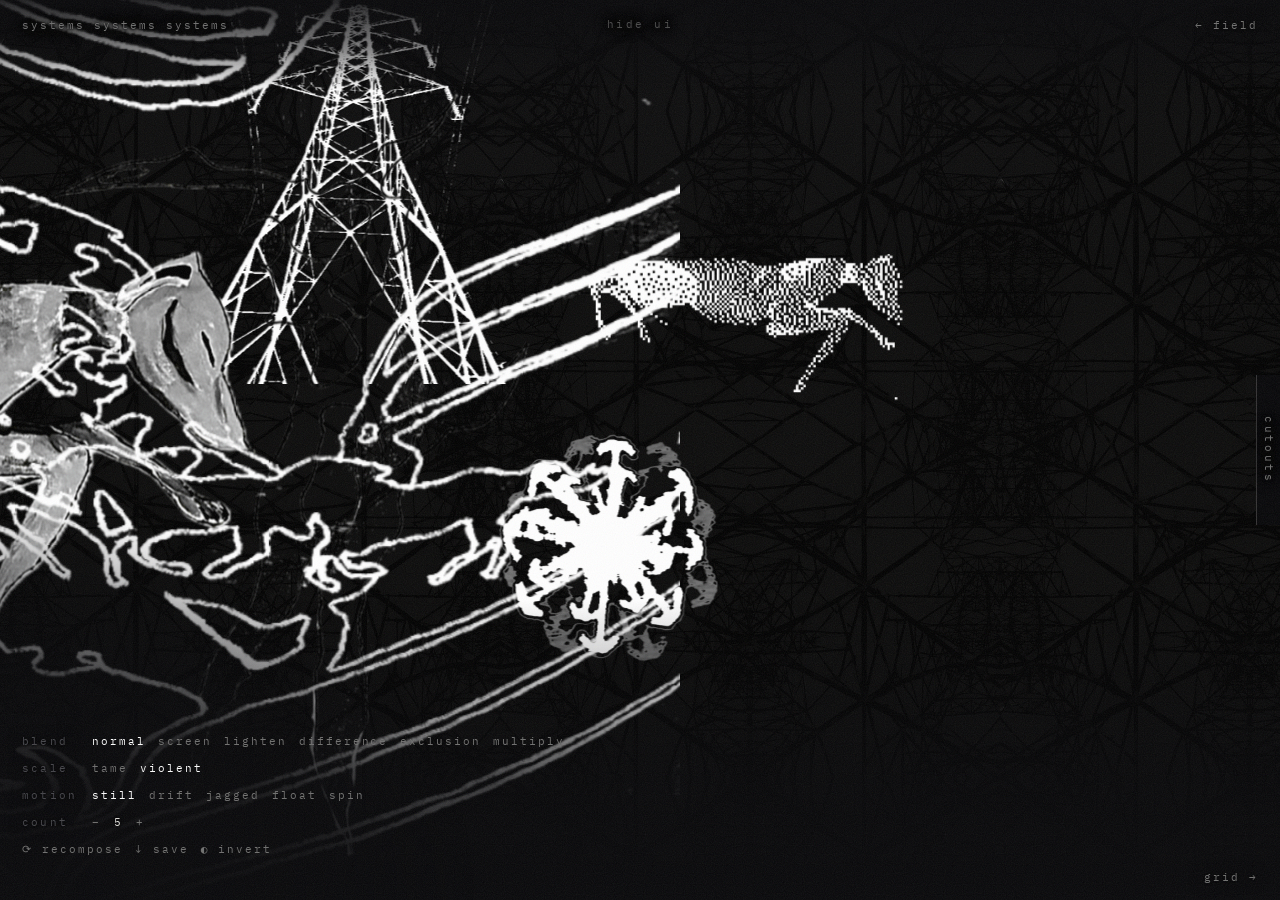
==== commit 58aadf18: "cutouts: WYSIWYG save + a 'save & edit' export menu (draft) - the saved PNG now matches the screen: " ====
--- a/cutouts.html
+++ b/cutouts.html
@@ -72,8 +72,20 @@
   </div>
   <div class="crow cactions">
     <button type="button" class="crecompose" id="cutrecompose">recompose</button>
-    <button type="button" class="csave" id="cutsave">save frame</button>
+    <button type="button" class="csave" id="cutsave">save</button>
     <button type="button" class="cinvert" id="cutinvert" aria-pressed="false">invert</button>
+  </div>
+</nav>
+
+<!-- 'save & edit' menu: swaps in where the controls were, to set how the frame
+     is written out, then download it. (Draft.) -->
+<nav id="cutexport" aria-label="save and edit">
+  <div class="crow"><span class="clab">save</span><span class="cval2">&amp; edit</span></div>
+  <div class="crow"><span class="clab">background</span><div class="copts" id="expbg"></div></div>
+  <div class="crow"><span class="clab">look</span><div class="copts" id="explook"></div></div>
+  <div class="crow cactions">
+    <button type="button" class="csave" id="expdownload">download</button>
+    <button type="button" class="cback" id="expback">back</button>
   </div>
 </nav>
 
--- a/assets/css/site.css
+++ b/assets/css/site.css
@@ -544,7 +544,8 @@
 body.cutoutbody.page-inverted .cuttray,
 body.cutoutbody.page-inverted .cutbin,
 body.cutoutbody.page-inverted .clearbtn,
-body.cutoutbody.page-inverted .panelbtn{ filter:invert(1); }
+body.cutoutbody.page-inverted .panelbtn,
+body.cutoutbody.page-inverted #cutexport{ filter:invert(1); }
 /* the double-invert renders controls in their normal (dark-ground) palette, but
    they now sit on a light ground — recolour them dark so they stay legible */
 body.cutoutbody.page-inverted .mark,
@@ -559,6 +560,43 @@
 body.cutoutbody.page-inverted .clearbtn,
 body.cutoutbody.page-inverted .panelbtn,
 body.cutoutbody.page-inverted .tray-handle{ text-shadow:none; }
+body.cutoutbody.page-inverted #cutexport{ text-shadow:none; }
+body.cutoutbody.page-inverted #cutexport button{ color:#55555a; }
+body.cutoutbody.page-inverted #cutexport button:hover,
+body.cutoutbody.page-inverted #cutexport button.on{ color:#101013; }
+body.cutoutbody.page-inverted #cutexport .clab,
+body.cutoutbody.page-inverted #cutexport .cval2{ color:#8c8c90; }
+
+/* ---- 'save & edit' menu: takes the controls' place while body.saving ---- */
+.cutoutbody #cutexport{
+  position:fixed; z-index:6; left:22px; bottom:44px;
+  display:none; flex-direction:column; gap:13px;
+  font-size:11px; letter-spacing:.18em; text-transform:lowercase;
+  text-shadow:var(--halo);
+}
+body.cutoutbody.saving #cutpanel{ display:none; }
+body.cutoutbody.saving .panelbtn{ display:none; }
+body.cutoutbody.saving #cutexport{ display:flex; }
+.cutoutbody #cutexport .crow{ display:flex; align-items:baseline; gap:12px; }
+.cutoutbody #cutexport .clab{ color:#45454a; width:96px; flex:none; letter-spacing:.2em; }
+.cutoutbody #cutexport .cval2{ color:var(--dim); }
+.cutoutbody #cutexport .copts{ display:flex; gap:12px; }
+.cutoutbody #cutexport button{
+  font:inherit; letter-spacing:inherit; text-transform:inherit;
+  background:none; border:none; padding:0; cursor:pointer;
+  color:var(--dim); transition:color .25s ease;
+}
+.cutoutbody #cutexport button:hover{ color:var(--bone); }
+.cutoutbody #cutexport button.on{ color:var(--hot); }
+.cutoutbody #cutexport .cactions{ gap:18px; margin-top:2px; }
+.cutoutbody #cutexport .csave{ color:var(--bone); }
+.cutoutbody #cutexport .csave:hover{ color:var(--hot); }
+.cutoutbody #cutexport .csave::before{ content:"\2193\A0"; }   /* ↓ download */
+.cutoutbody #cutexport .cback{ color:var(--dim); }
+.cutoutbody #cutexport .cback:hover{ color:var(--bone); }
+.cutoutbody #cutexport .cback::before{ content:"\2190\A0"; }   /* ← back */
+/* while saving, a clean 'hide ui' should tuck the save menu away too */
+body.cutoutbody.clear #cutexport{ display:none; }
 
 /* ---- cutout palette (right-edge tray): drag/tap a cutout onto the canvas ---- */
 .cutoutbody .cuttray{
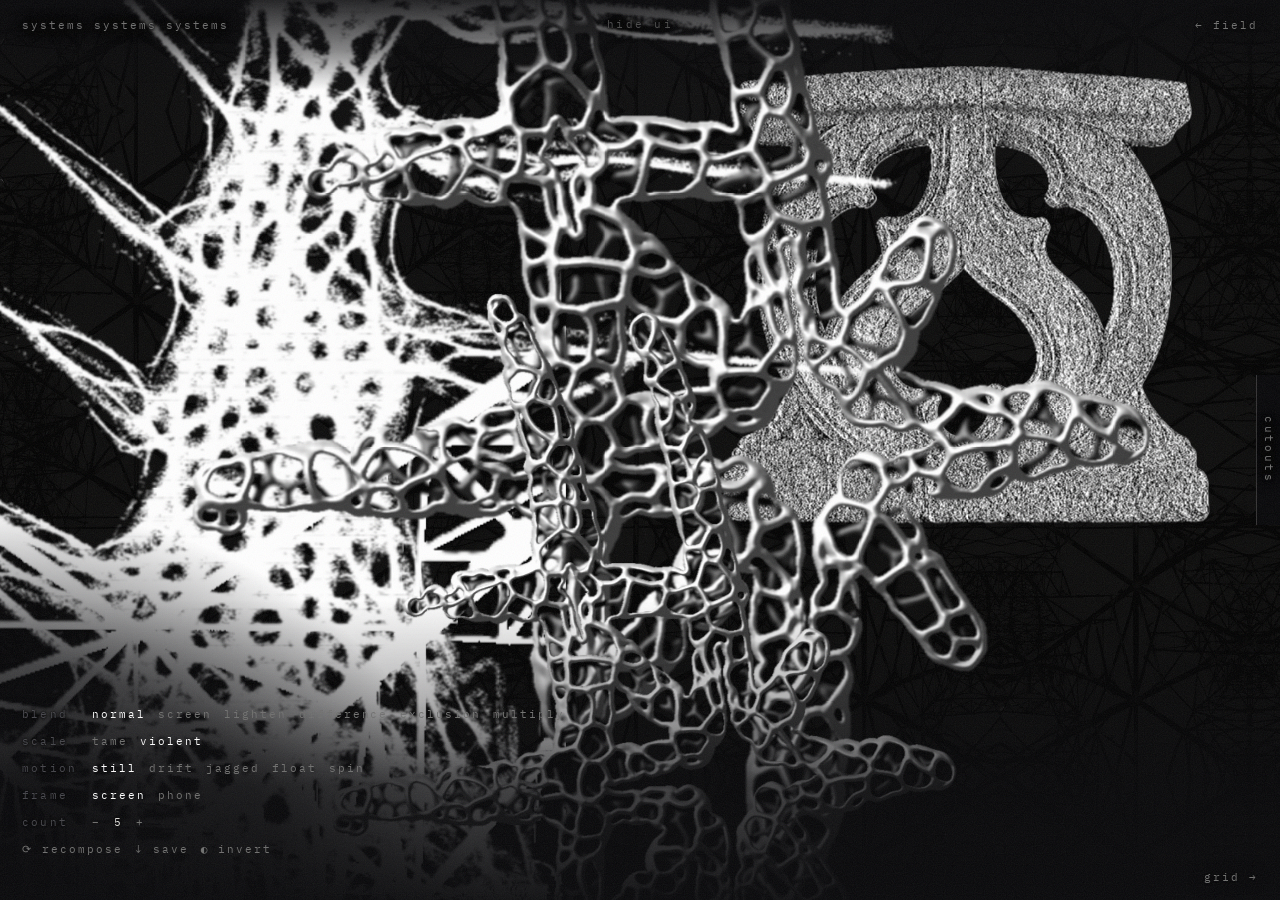
==== commit 677df705: "cutouts: phone (9:16) frame — compose in it and export at 1080x1920 Desktop-only 'frame: screen / ph" ====
--- a/cutouts.html
+++ b/cutouts.html
@@ -43,10 +43,14 @@
 <div class="cutscrim b" aria-hidden="true"></div>
 <div class="cutscrim bl" aria-hidden="true"></div>
 
+<!-- phone (9:16) framing guide, shown on desktop when frame = phone -->
+<div class="phoneframe" id="phoneframe" aria-hidden="true"></div>
+
 <nav id="cutpanel" aria-label="compositor controls">
   <div class="crow"><span class="clab">blend</span><div class="copts" id="cutblend"></div></div>
   <div class="crow"><span class="clab">scale</span><div class="copts" id="cutscale"></div></div>
   <div class="crow"><span class="clab">motion</span><div class="copts" id="cutmotion"></div></div>
+  <div class="crow cframe"><span class="clab">frame</span><div class="copts" id="cutframe"></div></div>
   <div class="crow"><span class="clab">count</span>
     <div class="cstepper">
       <button type="button" id="cutless" aria-label="fewer cutouts">&minus;</button>
--- a/assets/css/site.css
+++ b/assets/css/site.css
@@ -321,7 +321,8 @@
   transition:opacity .3s ease, transform .3s ease, visibility 0s linear .3s;
 }
 .transmissions:hover .transmissions-links,
-.transmissions:focus-within .transmissions-links{
+.transmissions:focus-within .transmissions-links,
+.transmissions.open .transmissions-links{
   opacity:1; visibility:visible; pointer-events:auto;
   transform:translateX(-50%) translateY(0);
   transition:opacity .3s ease, transform .3s ease, visibility 0s;
@@ -471,6 +472,15 @@
   background:linear-gradient(to top, rgba(8,8,10,.97), rgba(8,8,10,.78) 38%, rgba(8,8,10,.32) 66%, transparent); }
 .cutoutbody .cutscrim.bl{ left:0; right:auto; bottom:0; width:500px; height:430px;
   background:radial-gradient(125% 120% at 0% 100%, rgba(8,8,10,.98), rgba(8,8,10,.7) 46%, transparent 76%); }
+
+/* phone (9:16) framing guide: a portrait rectangle you compose inside; the big
+   box-shadow dims everything outside it. position/size are set in JS. */
+.cutoutbody .phoneframe{
+  position:fixed; z-index:3; display:none; pointer-events:none;
+  border:1px solid rgba(228,226,221,.42);
+  box-shadow:0 0 0 100vmax rgba(8,8,10,.62);
+}
+body.cutoutbody.frame-phone .phoneframe{ display:block; }
 
 /* control cluster — same lowercase, letterspaced voice as the marks */
 .cutoutbody #cutpanel{
@@ -654,7 +664,8 @@
 body.cutoutbody.clear #cutpanel,
 body.cutoutbody.clear .cuttray,
 body.cutoutbody.clear .cutbin,
-body.cutoutbody.clear .panelbtn{ display:none; }
+body.cutoutbody.clear .panelbtn,
+body.cutoutbody.clear .phoneframe{ display:none; }
 
 /* the bin: fades in while dragging a piece; drop a piece on it to remove it */
 .cutoutbody .cutbin{
@@ -723,4 +734,8 @@
 
   /* the +/- nudges are a web (trackpad) affordance; the touch slider is fine */
   .cutoutbody .cnudge{ display:none; }
-}
+
+  /* phone framing is a desktop affordance (phones are already phone-shaped) */
+  .cutoutbody .cframe{ display:none; }
+  body.cutoutbody.frame-phone .phoneframe{ display:none; }
+}
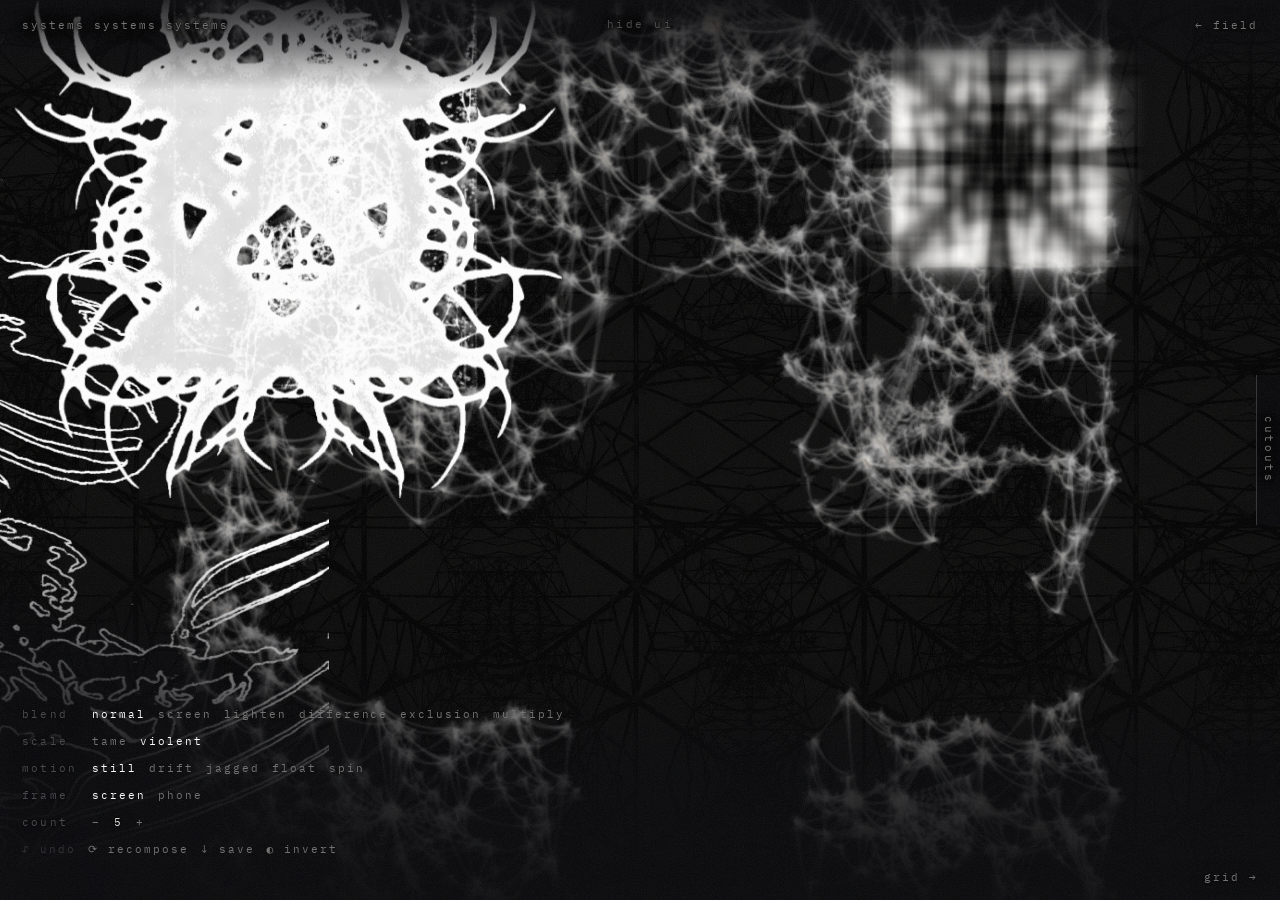
==== commit 08a54d79: "cutouts: web-only opacity slider + undo (button and ctrl/cmd+z) Both hidden on phones (kept for the " ====
--- a/cutouts.html
+++ b/cutouts.html
@@ -66,6 +66,8 @@
     <button type="button" class="cnudge" id="cutrotdn" aria-label="rotate counter-clockwise">&minus;</button>
     <input type="range" class="csize" id="cutrot" min="0" max="360" value="0" aria-label="rotate selected cutout">
     <button type="button" class="cnudge" id="cutrotup" aria-label="rotate clockwise">+</button></div>
+  <div class="crow cedit cweb"><span class="clab">opacity</span>
+    <input type="range" class="csize" id="cutopac" min="5" max="100" value="100" aria-label="opacity of selected cutout"></div>
   <div class="crow cedit">
     <button type="button" class="cdup" id="cutdup">duplicate</button>
     <button type="button" class="cpinv" id="cutpinv" aria-pressed="false">invert</button>
@@ -75,6 +77,7 @@
     <button type="button" class="cdel" id="cutdel">remove</button>
   </div>
   <div class="crow cactions">
+    <button type="button" class="cundo cweb" id="cutundo" disabled aria-keyshortcuts="Control+Z Meta+Z">undo</button>
     <button type="button" class="crecompose" id="cutrecompose">recompose</button>
     <button type="button" class="csave" id="cutsave">save</button>
     <button type="button" class="cinvert" id="cutinvert" aria-pressed="false">invert</button>
--- a/assets/css/site.css
+++ b/assets/css/site.css
@@ -521,6 +521,9 @@
 .cutoutbody .cinvert:hover{ color:var(--hot); }
 .cutoutbody .cinvert.on{ color:var(--hot); }
 .cutoutbody .cinvert::before{ content:"\25D0\A0"; }  /* half-filled circle */
+.cutoutbody .cundo{ color:var(--bone); }
+.cutoutbody .cundo:hover{ color:var(--hot); }
+.cutoutbody .cundo::before{ content:"\21B6\A0"; }   /* ↶ undo */
 
 /* per-piece edit row — shown only when a cutout is selected */
 .cutoutbody .cedit{ display:none; align-items:center; gap:10px; }
@@ -737,5 +740,11 @@
 
   /* phone framing is a desktop affordance (phones are already phone-shaped) */
   .cutoutbody .cframe{ display:none; }
+
+  /* web-only edit affordances: opacity slider + undo (kept off the phone, which
+     is aimed at quick compositions). .cedit.cweb matches .cedit.show's
+     specificity and wins by coming later, so it stays hidden even when selected */
+  .cutoutbody .cweb,
+  .cutoutbody .cedit.cweb{ display:none; }
   body.cutoutbody.frame-phone .phoneframe{ display:none; }
 }
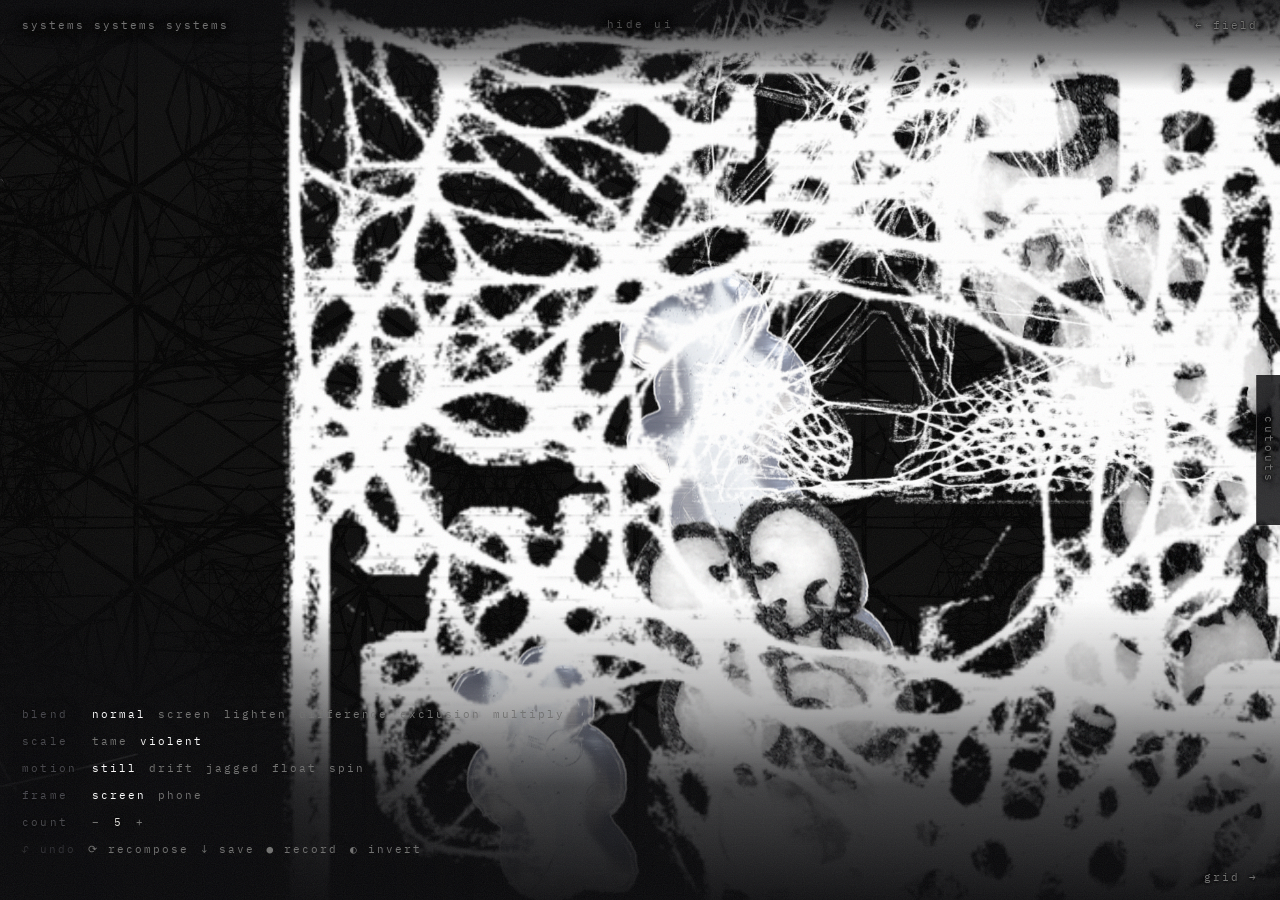
==== commit 71847a92: "cutouts: record a ~3s webm clip of the motion (web only) Desktop-only 'record' button. Draws each an" ====
--- a/cutouts.html
+++ b/cutouts.html
@@ -80,6 +80,7 @@
     <button type="button" class="cundo cweb" id="cutundo" disabled aria-keyshortcuts="Control+Z Meta+Z">undo</button>
     <button type="button" class="crecompose" id="cutrecompose">recompose</button>
     <button type="button" class="csave" id="cutsave">save</button>
+    <button type="button" class="crec cweb" id="cutrec">record</button>
     <button type="button" class="cinvert" id="cutinvert" aria-pressed="false">invert</button>
   </div>
 </nav>
--- a/assets/css/site.css
+++ b/assets/css/site.css
@@ -524,6 +524,10 @@
 .cutoutbody .cundo{ color:var(--bone); }
 .cutoutbody .cundo:hover{ color:var(--hot); }
 .cutoutbody .cundo::before{ content:"\21B6\A0"; }   /* ↶ undo */
+.cutoutbody .crec{ color:var(--bone); }
+.cutoutbody .crec:hover{ color:var(--hot); }
+.cutoutbody .crec::before{ content:"\25CF\A0"; }    /* ● record */
+.cutoutbody .crec.rec{ color:#e0655f; }              /* recording */
 
 /* per-piece edit row — shown only when a cutout is selected */
 .cutoutbody .cedit{ display:none; align-items:center; gap:10px; }
